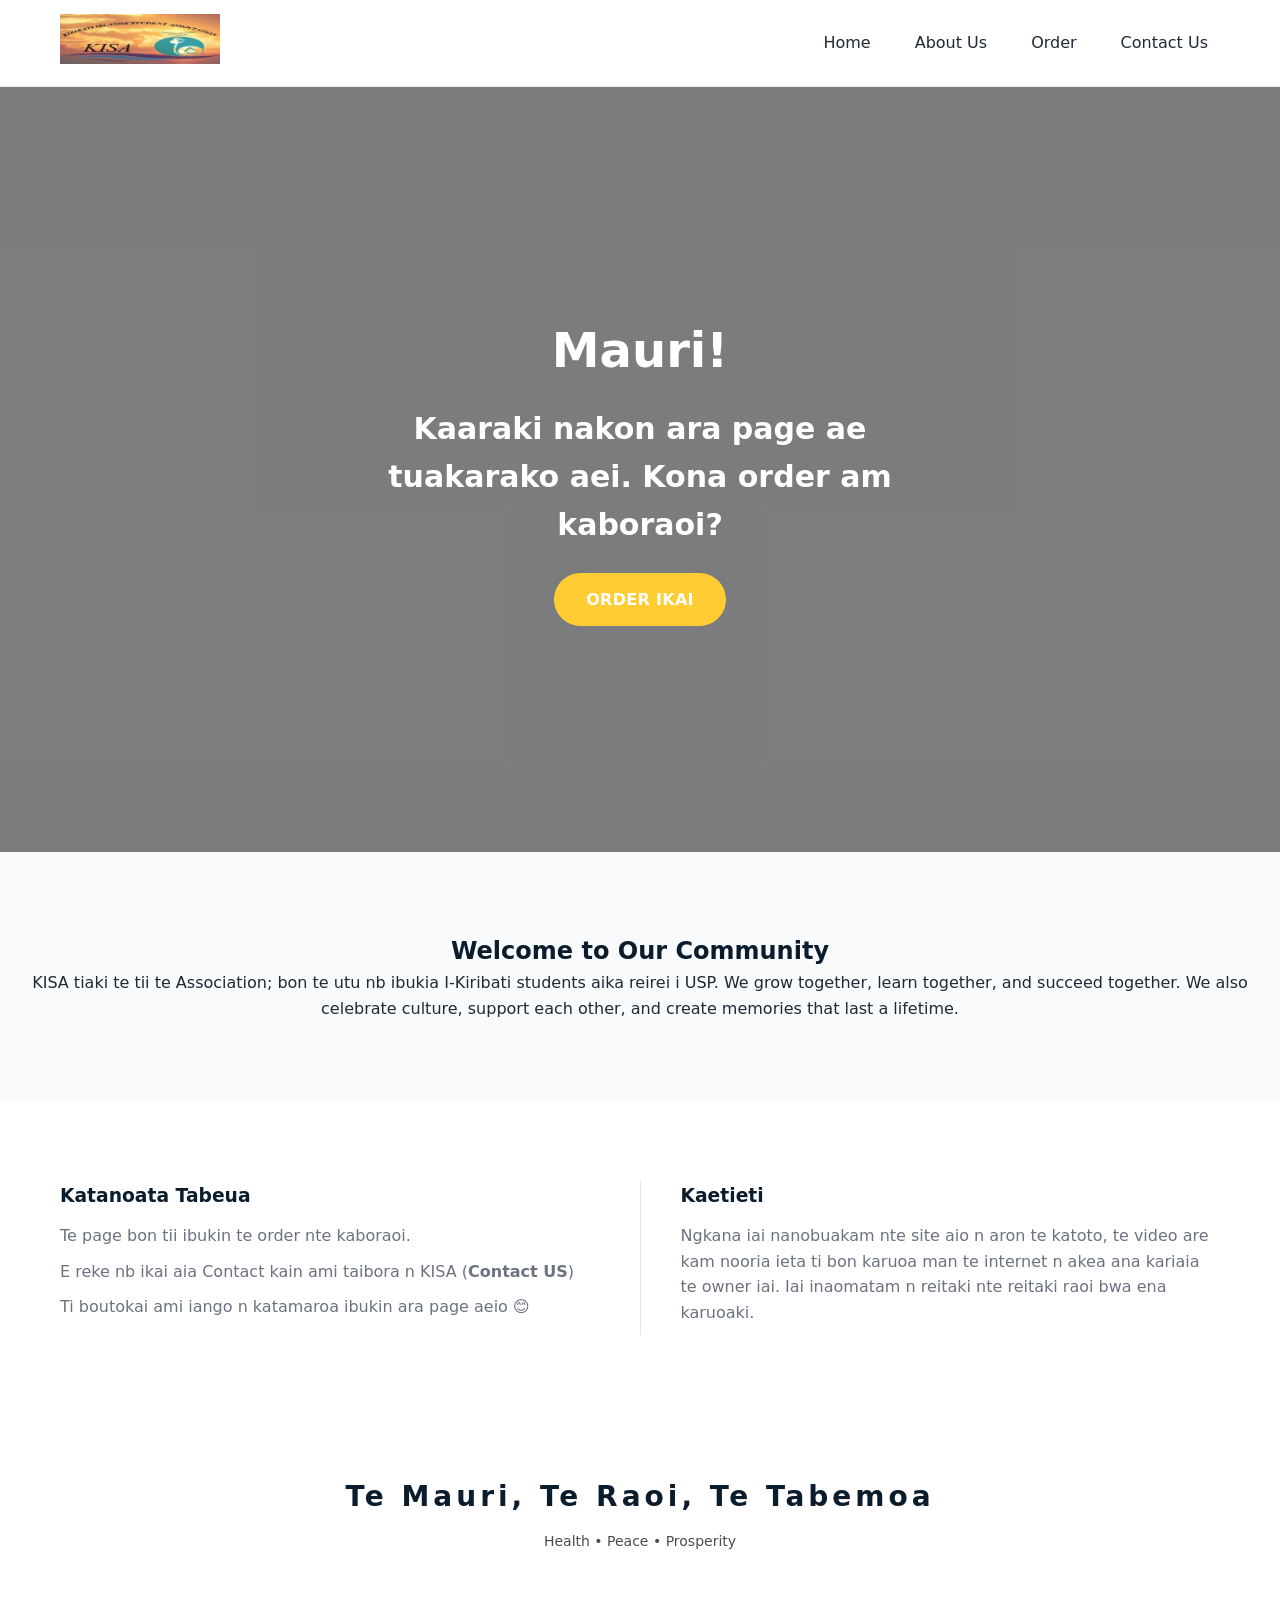
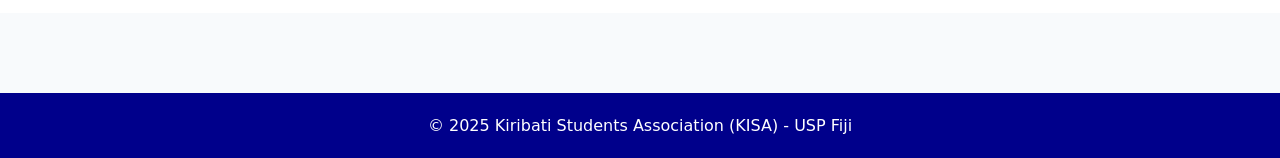
==== home.html @ ebf54e66 "Initial commit via Netlify" ====
<!DOCTYPE html>
<html lang="en">
<head>
  <meta charset="UTF-8">
  <meta name="viewport" content="width=device-width, initial-scale=1.0">
  <title>Home | KISA USP</title>
  <link rel="stylesheet" href="style.css">
</head>
<body>

<header>
  <div class="container header-flex">
    <a href="index.html" class="logo">
      <img src="yes.jpg" alt="KISA Logo" class="logo-img">
    </a>

    <nav class="nav">
      <button class="nav-toggle" aria-label="Toggle menu">
        <span></span>
        <span></span>
        <span></span>
      </button>

      <ul class="nav-links">
        <li><a href="index.html">Home</a></li>
        <li><a href="about.html">About Us</a></li>
        <li><a href="order.html">Order</a></li>
        <li><a href="contact.html">Contact Us</a></li>
      </ul>
    </nav>
  </div>
</header>

<main>

<!-- HERO VIDEO SECTION -->
<section class="hero-video-container">

  <video
    class="bg-video"
    autoplay
    muted
    loop
    playsinline
    preload="auto"
    poster="poster.jpg">
    
    <source src="kisa.mp4" type="video/mp4">
    Your browser does not support the video tag.
  </video>

  <div class="hero-overlay">
    <div class="container">
      <h1>Mauri!</h1>
      <p><strong>Kaaraki nakon ara page ae tuakarako aei. Kona order am kaboraoi?</strong></p>
      <a href="order.html" class="btn">ORDER IKAI</a>
    </div>
  </div>

</section>

<section class="welcome-text">
  <h2>Welcome to Our Community</h2>
  <p>
    KISA tiaki te tii te Association; bon te utu nb ibukia I-Kiribati students aika reirei i USP.
    We grow together, learn together, and succeed together.
    We also celebrate culture, support each other, and create memories that last a lifetime.
  </p>
</section>

<section class="bottom-info">
  <div class="container info-grid">

    <div class="info-column">
      <h3>Katanoata Tabeua</h3>
      <ul class="info-list">
        <li>Te page bon tii ibukin te order nte kaboraoi.</li>
        <li>
          E reke nb ikai aia Contact kain ami taibora n KISA
          (<a href="contact.html"><strong>Contact US</strong></a>)
        </li>
        <li>Ti boutokai ami iango n katamaroa ibukin ara page aeio 😊</li>
      </ul>
    </div>

    <div class="vertical-line"></div>

    <div class="info-column">
      <h3>Kaetieti</h3>
      <ul class="info-list">
        <li>
          Ngkana iai nanobuakam nte site aio n aron te katoto, te video are kam nooria
          ieta ti bon karuoa man te internet n akea ana kariaia te owner iai. Iai inaomatam n reitaki nte reitaki raoi bwa ena karuoaki.
        </li>
      </ul>
    </div>
  </div>
</section>

<section class="motto-section">
  <h2>Te Mauri, Te Raoi, Te Tabemoa</h2>
  <p>Health • Peace • Prosperity</p>
</section>
</main>

<footer>
  <p>&copy; 2025 Kiribati Students Association (KISA) - USP Fiji</p>
</footer>

<script>
  // Mobile menu toggle
  const toggle = document.querySelector(".nav-toggle");
  const navLinks = document.querySelector(".nav-links");

  toggle.addEventListener("click", () => {
    navLinks.classList.toggle("active");
  });

  // Video fade-in when ready
  const video = document.querySelector(".bg-video");
  video.addEventListener("canplay", () => {
    video.classList.add("loaded");
  });
</script>

</body>
</html>
---- style.css ----
/* =========================
   RESET & VARIABLES
========================= */
* {
  margin: 0;
  padding: 0;
  box-sizing: border-box;
  
}

:root {
  --primary: #0b1c2d;
  --secondary: #facc15;
  --background: #f8fafc;
  --text: #1f2937;
  --muted: #6b7280;
  --white: #ffffff;
  --border: #e5e7eb;
}

body {
  font-family: "Segoe UI", system-ui, sans-serif;
  background: var(--background);
  color: var(--text);
  line-height: 1.6;
}

/* =========================
   REUSABLE
========================= */
.container {
  max-width: 1200px;
  margin: auto;
  padding: 0 20px;
  

}

h1, h2, h3, h4 {
  color: var(--primary);
}

a {
  text-decoration: none;
  color: inherit;
}

ul {
  list-style: none;
}

/* BUTTON */
.btn {
  display: inline-block;
  background: #FFCC33;
  color: var(--white);
  padding: 12px 26px;
  border-radius: 999px;
  font-weight: 600;
  font-size: 15px;
  letter-spacing: 0.3px;
  transition: 0.3s ease;
  width: auto;
}

.btn:hover {
  background: #00008B;
}

/* =========================
   HEADER / NAV
========================= */
header {
  background: var(--white);
  border-bottom: 1px solid var(--border);
  position: sticky;
  top: 0;
  z-index: 1000;
}

.header-flex {
  display: flex;
  align-items: center;
  justify-content: space-between;
  padding: 14px 20px;
}

.logo-img {
  height: 50px;
}

/* NAV */
.nav {
  position: relative;
}

.nav-links {
  display: flex;
  gap: 20px;
}

.nav-links a {
  font-weight: 500;
  padding: 8px 12px;
  border-radius: 6px;
}

.nav-links a:hover {
  background: #FFD700;
}

/* HAMBURGER */
.nav-toggle {
  display: none;
  background: none;
  border: none;
  cursor: pointer;
  padding: 8px;
}

.nav-toggle span {
  display: block;
  width: 26px;
  height: 3px;
  background: var(--primary);
  margin: 5px 0;
  transition: 0.3s;
}

/* =========================
   HERO VIDEO
========================= */
.hero-video-container {
  position: relative;
  height: 85vh;
  overflow: hidden;
}

.bg-video {
  width: 100%;
  height: 100%;
  object-fit: cover;
}

.hero-overlay {
  position: absolute;
  inset: 0;
  background: rgba(0,0,0,0.50);
  font-size: 30px;
}

.hero-overlay .container {
  height: 100%;
  display: flex;
  flex-direction: column;
  justify-content: center;
  align-items: center;
  text-align: center;
  color: var(--white);
 
}

.hero-overlay h1 {
  font-size: 3rem;
  color: var(--white);
}

.hero-overlay p {
  max-width: 600px;
  margin: 16px auto 24px;
}

.hero-overlay .btn {
  padding: 14px 32px;
  font-size: 16px;
}

/* =========================
   HOME SECTIONS
========================= */
.welcome-text {
  padding: 80px 20px;
  text-align: center;
  
}

.bottom-info {
  background: var(--white);
  padding: 80px 0;
}

.info-grid {
  display: grid;
  grid-template-columns: 1fr auto 1fr;
  gap: 40px;
}

.vertical-line {
  width: 1px;
  background: var(--border);
}

.info-column h3 {
  margin-bottom: 12px;
}

.info-list li {
  margin-bottom: 10px;
  color: var(--muted);
}

/* =========================
   ABOUT PAGE
========================= */
.about-hero {
  background: var(--primary);
  background-image: linear-gradient( rgba(0, 0, 139, 12), /* dark blue with 60% opacity */ 
					rgba(0, 0, 139, 0.2)),
  url("usp.jpg");
  background-repeat: no-repeat;   /* prevents tiling */
  background-size: cover;         /* scales image to cover entire area */
  background-position: center;    /* centers the image */
  color: var(--white);
  padding: 80px 20px;
  text-align: center;
}

.about-hero h1,
.about-hero p {
  color: var(--white);
}

.about-grid {
  display: grid;
  grid-template-columns: repeat(auto-fit, minmax(280px, 1fr));
  gap: 30px;
  padding: 80px 0;
}

.about-card {
  background: var(--white);
  padding: 30px;
  border-radius: 14px;
  box-shadow: 0 15px 40px rgba(0,0,0,0.08);
}

.about-section-light {
  background: var(--white);
  padding: 80px 0;
}

.about-actions {
  display: grid;
  grid-template-columns: repeat(auto-fit, minmax(250px, 1fr));
  gap: 24px;
}

.action-card {
  padding: 24px;
  background: var(--background);
  border-radius: 12px;
}

.values-section {
  padding: 80px 0;
}

.values-list li {
  margin-bottom: 10px;
}

/* =========================
   CONTACT PAGE
========================= */
.team-section {
  padding: 60px 20px;
  text-align: center;
  background: #f5f7fa;
}

.team-section h1 {
  font-size: 2.4rem;
}

.team-subtitle {
  margin-bottom: 40px;
  color: #666;
}

.team-container {
  display: grid;
  grid-template-columns: repeat(auto-fit, minmax(230px, 1fr));
  gap: 25px;
  max-width: 1200px;
  margin: auto;
}

.team-card {
  background: #fff;
  padding: 25px;
  border-radius: 15px;
  box-shadow: 0 8px 20px rgba(0,0,0,0.08);
  transition: 0.3s;
}

.team-card:hover {
  transform: translateY(-8px);
}

.team-card img {
  width: 120px;
  height: 120px;
  border-radius: 50%;
  object-fit: cover;
  margin-bottom: 15px;
}

.role {
  color: #00008B;
  font-weight: bold;
  
}

.info {
  margin: 8px 0;
  font-size: 0.9rem;
}

.fb-link {
  display: inline-block;
  margin-top: 8px;
  text-decoration: none;
  color: white;
  background: #1877f2;
  padding: 6px 14px;
  border-radius: 20px;
  font-size: 0.85rem;
}


/* =========================
   ORDER FORM
========================= */
.form-warning {
  background: #fff7ed;
  border-left: 5px solid #f97316;
  padding: 20px;
  border-radius: 10px;
  margin-bottom: 40px;
}

.order-container {
  display: grid;
  grid-template-columns: repeat(auto-fit, minmax(320px, 1fr));
  gap: 30px;
  padding: 40px 0;
}

.order-box {
  background: white;
  padding: 30px;
  border-radius: 14px;
  box-shadow: 0 10px 30px rgba(0,0,0,.08);
}

.order-box h2 {
  text-align: center;
  margin-bottom: 20px;
  color: #0b1c2d;
}

.order-form .form-group {
  margin-bottom: 16px;
}

.order-form label {
  font-weight: 600;
  display: block;
  margin-bottom: 6px;
}

.order-form input,
.order-form select,
.order-form textarea {
  width: 100%;
  padding: 10px;
  border-radius: 8px;
  border: 1px solid #cbd5e1;
}

.btn-submit {
  width: 100%;
  margin-top: 12px;
}

/* =========================
   FOOTER
========================= */
footer {
  background: #00008B;
  color: var(--white);
  text-align: center;
  padding: 20px;
  margin-top: 80px;
}

/* =========================
   RESPONSIVE – ALL DEVICES
========================= */

/* Tablets & phones */
@media (max-width: 768px) {

  /* NAV */
  .nav {
    display: flex;
    align-items: center;
  }

  .nav-toggle {
    display: block;
    margin-left: auto;
  }

  .nav-links {
    position: absolute;
    top: 60px;
    right: 0;
    background: var(--white);
    flex-direction: column;
    width: 220px;
    padding: 20px;
    border-radius: 12px;
    box-shadow: 0 15px 40px rgba(0,0,0,0.15);
    display: none;
  }

  .nav-links.active {
    display: flex;
  }

  .nav-links li {
    margin-bottom: 10px;
  }

  /* LAYOUT */
  .info-grid {
    grid-template-columns: 1fr;
  }

  .vertical-line {
    display: none;
  }

  .contact-grid {
    grid-template-columns: 1fr;
  }

  .hero-overlay h1 {
    font-size: 2.2rem;
  }
}

/* Large screens */
@media (min-width: 1400px) {
  .container {
    max-width: 1320px;
  }

  body {
    font-size: 17px;
  }
}
.conclusion {
	font-size:25px;
}





.motto-section {
  text-align: center;
  padding: 60px 20px;
  background: white;
  color: black;
}

.motto-section h2 {
  font-size: 28px;
  letter-spacing: 4px;
  margin-bottom: 10px;
}

.motto-section p {
  font-size: 14px;
  opacity: 0.7;
}
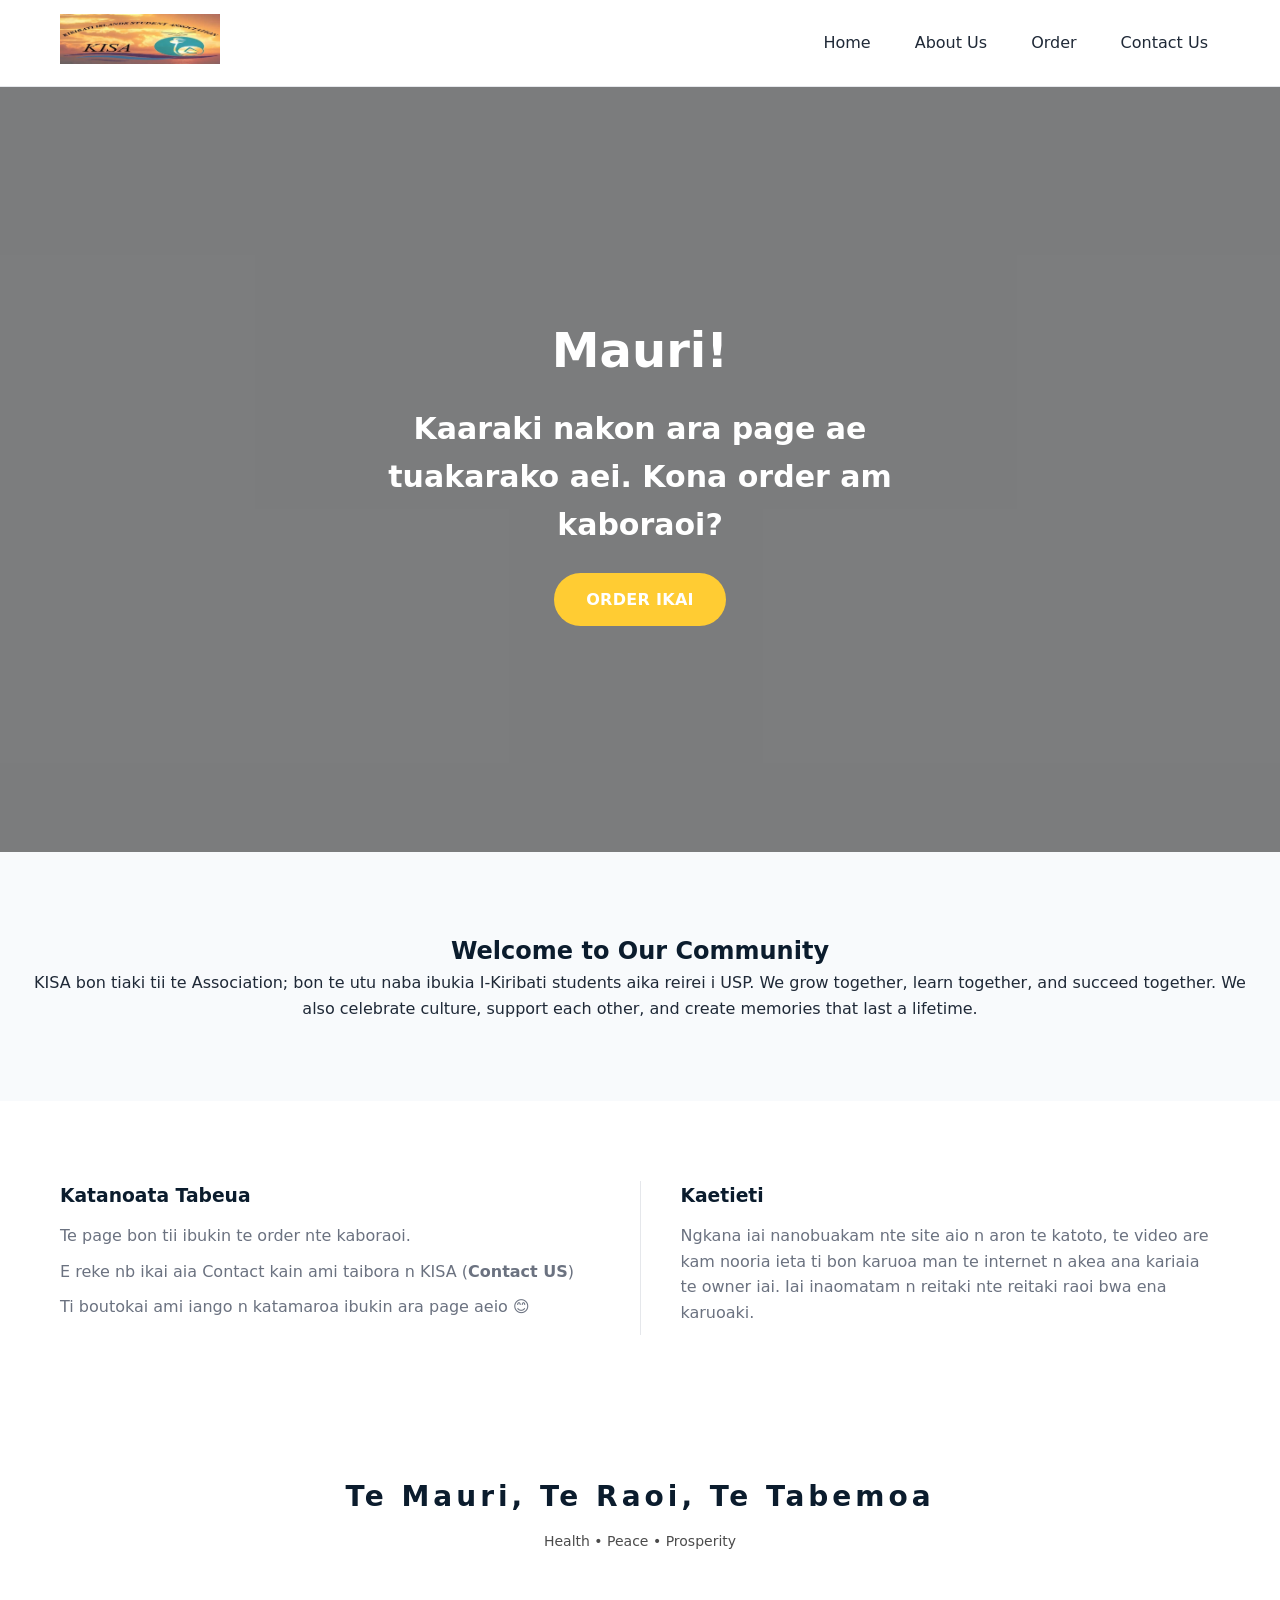
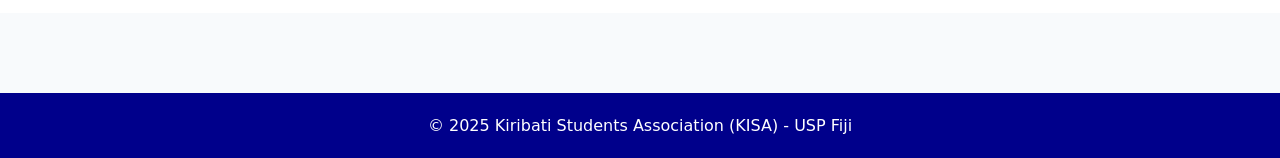
==== commit 5b21a9d9: "Update home.html" ====
--- a/home.html
+++ b/home.html
@@ -62,7 +62,7 @@
 <section class="welcome-text">
   <h2>Welcome to Our Community</h2>
   <p>
-    KISA tiaki te tii te Association; bon te utu nb ibukia I-Kiribati students aika reirei i USP.
+    KISA bon tiaki tii te Association; bon te utu naba ibukia I-Kiribati students aika reirei i USP.
     We grow together, learn together, and succeed together.
     We also celebrate culture, support each other, and create memories that last a lifetime.
   </p>
